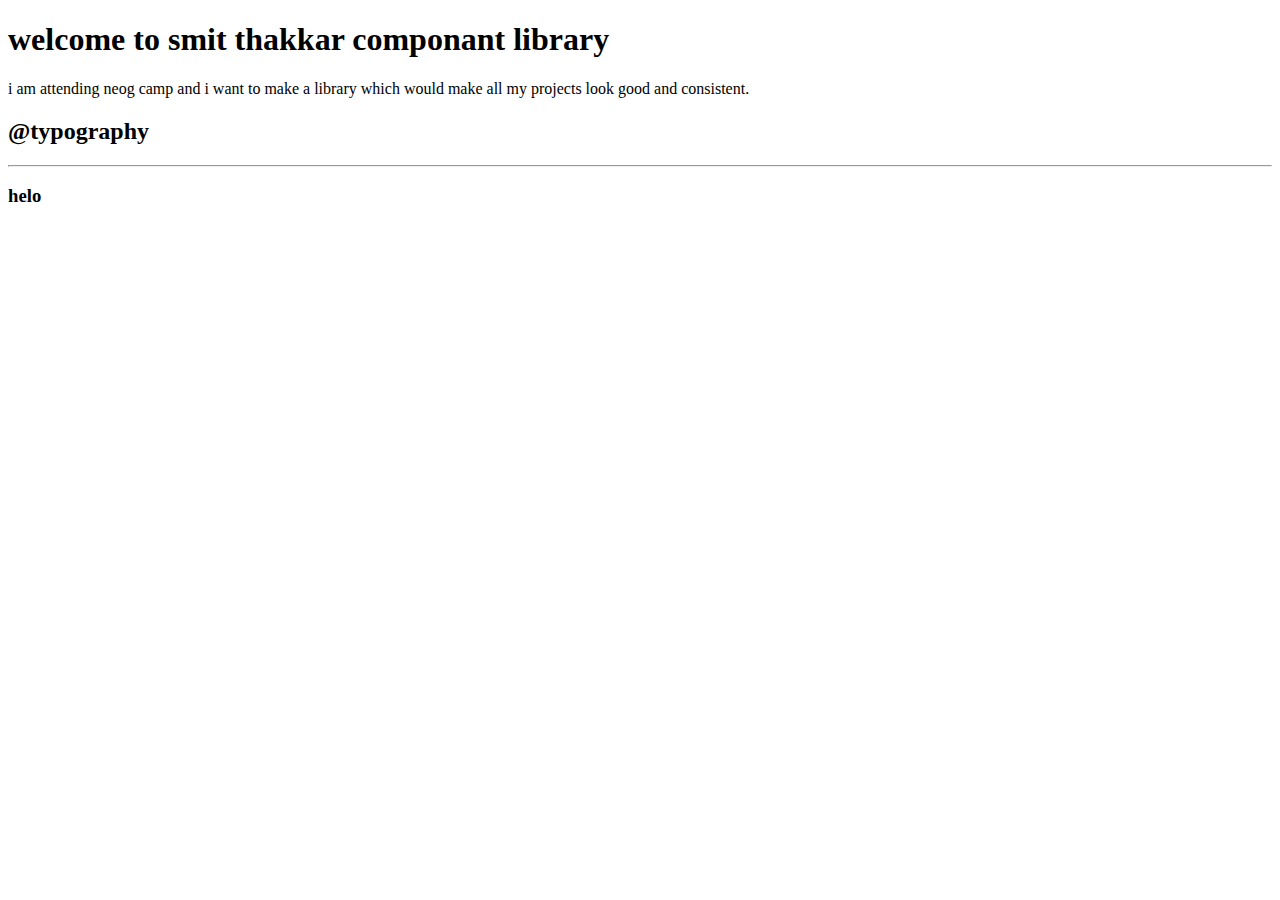
==== index.html @ d89aff92 "html-css" ====
<!DOCTYPE html>
<html lang="en">
<head>
    <meta charset="UTF-8">
    <meta name="viewport" content="width=device-width, initial-scale=1.0">
    <title>componant library</title>
</head>
<body>
    <h1> welcome to smit thakkar componant library</h1>
 
    <p>i am attending neog camp and i want to make a library which would make all my projects look good and consistent.</p>
<h2>@typography</h2>
<hr>
<section>
    <h3>helo</h3>
</section>

</body>
</html>
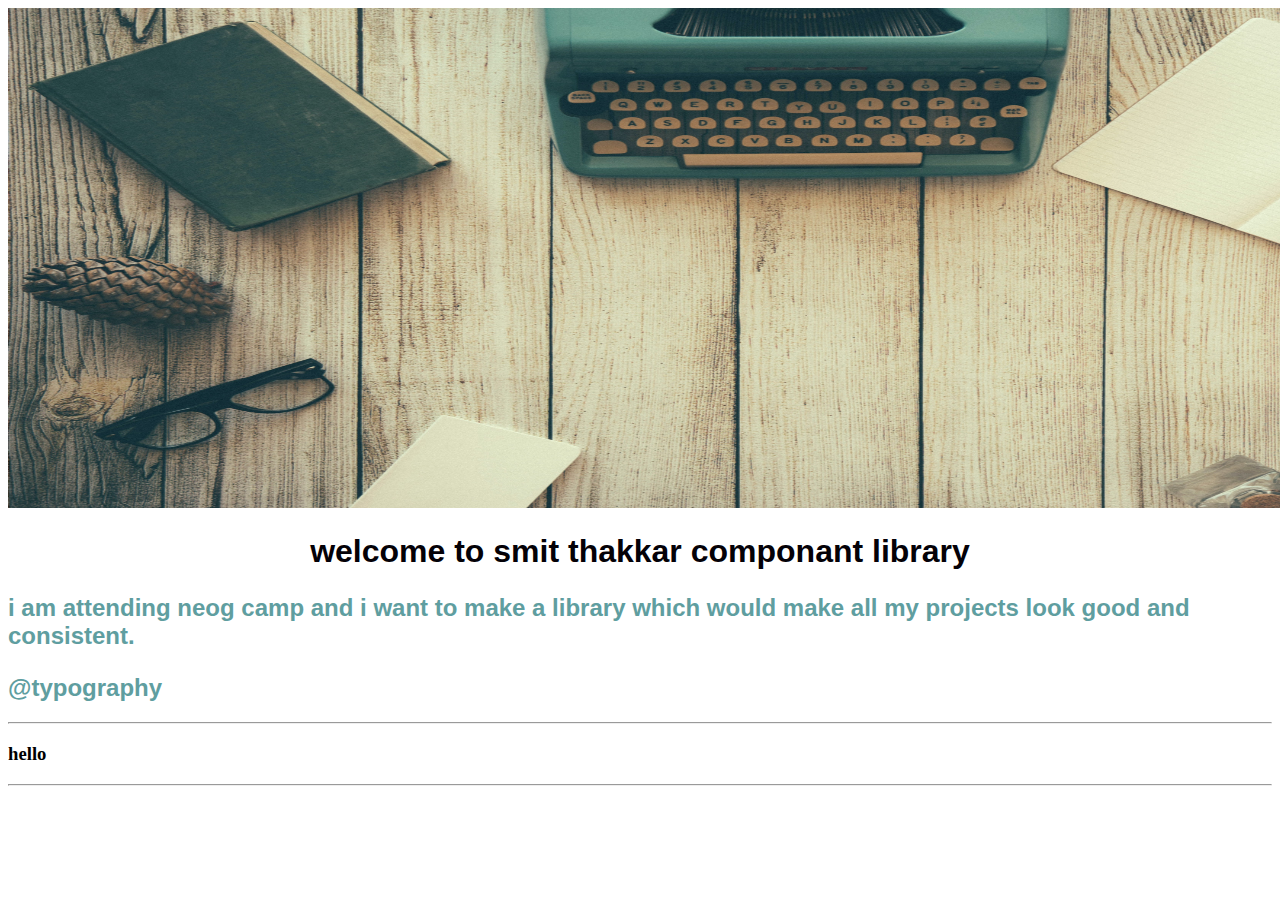
==== commit bc91b3fc: "add : css" ====
--- a/index.html
+++ b/index.html
@@ -4,16 +4,22 @@
     <meta charset="UTF-8">
     <meta name="viewport" content="width=device-width, initial-scale=1.0">
     <title>componant library</title>
+    <link href="style.css" rel = "stylesheet">
 </head>
+<img src = com.jpg  height="500 px" width="1525px" />
 <body>
-    <h1> welcome to smit thakkar componant library</h1>
+    <center><h1> welcome to smit thakkar componant library</h1></center>
  
-    <p>i am attending neog camp and i want to make a library which would make all my projects look good and consistent.</p>
+    <h2><p>i am attending neog camp and i want to make a library which would make all my projects look good and consistent.</h2></p>
 <h2>@typography</h2>
 <hr>
 <section>
-    <h3>helo</h3>
+    <h3>hello</h3>
+
+
 </section>
+<hr>
+
 
 </body>
 </html>--- a/style.css
+++ b/style.css
@@ -0,0 +1,14 @@
+h1{
+    color: rgb(4, 1, 7);
+    font-family: -apple-system, BlinkMacSystemFont, 'Segoe UI', Roboto, Oxygen, Ubuntu, Cantarell, 'Open Sans', 'Helvetica Neue', sans-serif;
+}
+h2
+{
+    color: cadetblue;
+    text-shadow: darkblue;
+    font-family: 'Trebuchet MS', 'Lucida Sans Unicode', 'Lucida Grande', 'Lucida Sans', Arial, sans-serif;
+}
+p
+{
+    font-family: 'Trebuchet MS', 'Lucida Sans Unicode', 'Lucida Grande', 'Lucida Sans', Arial, sans-serif;
+}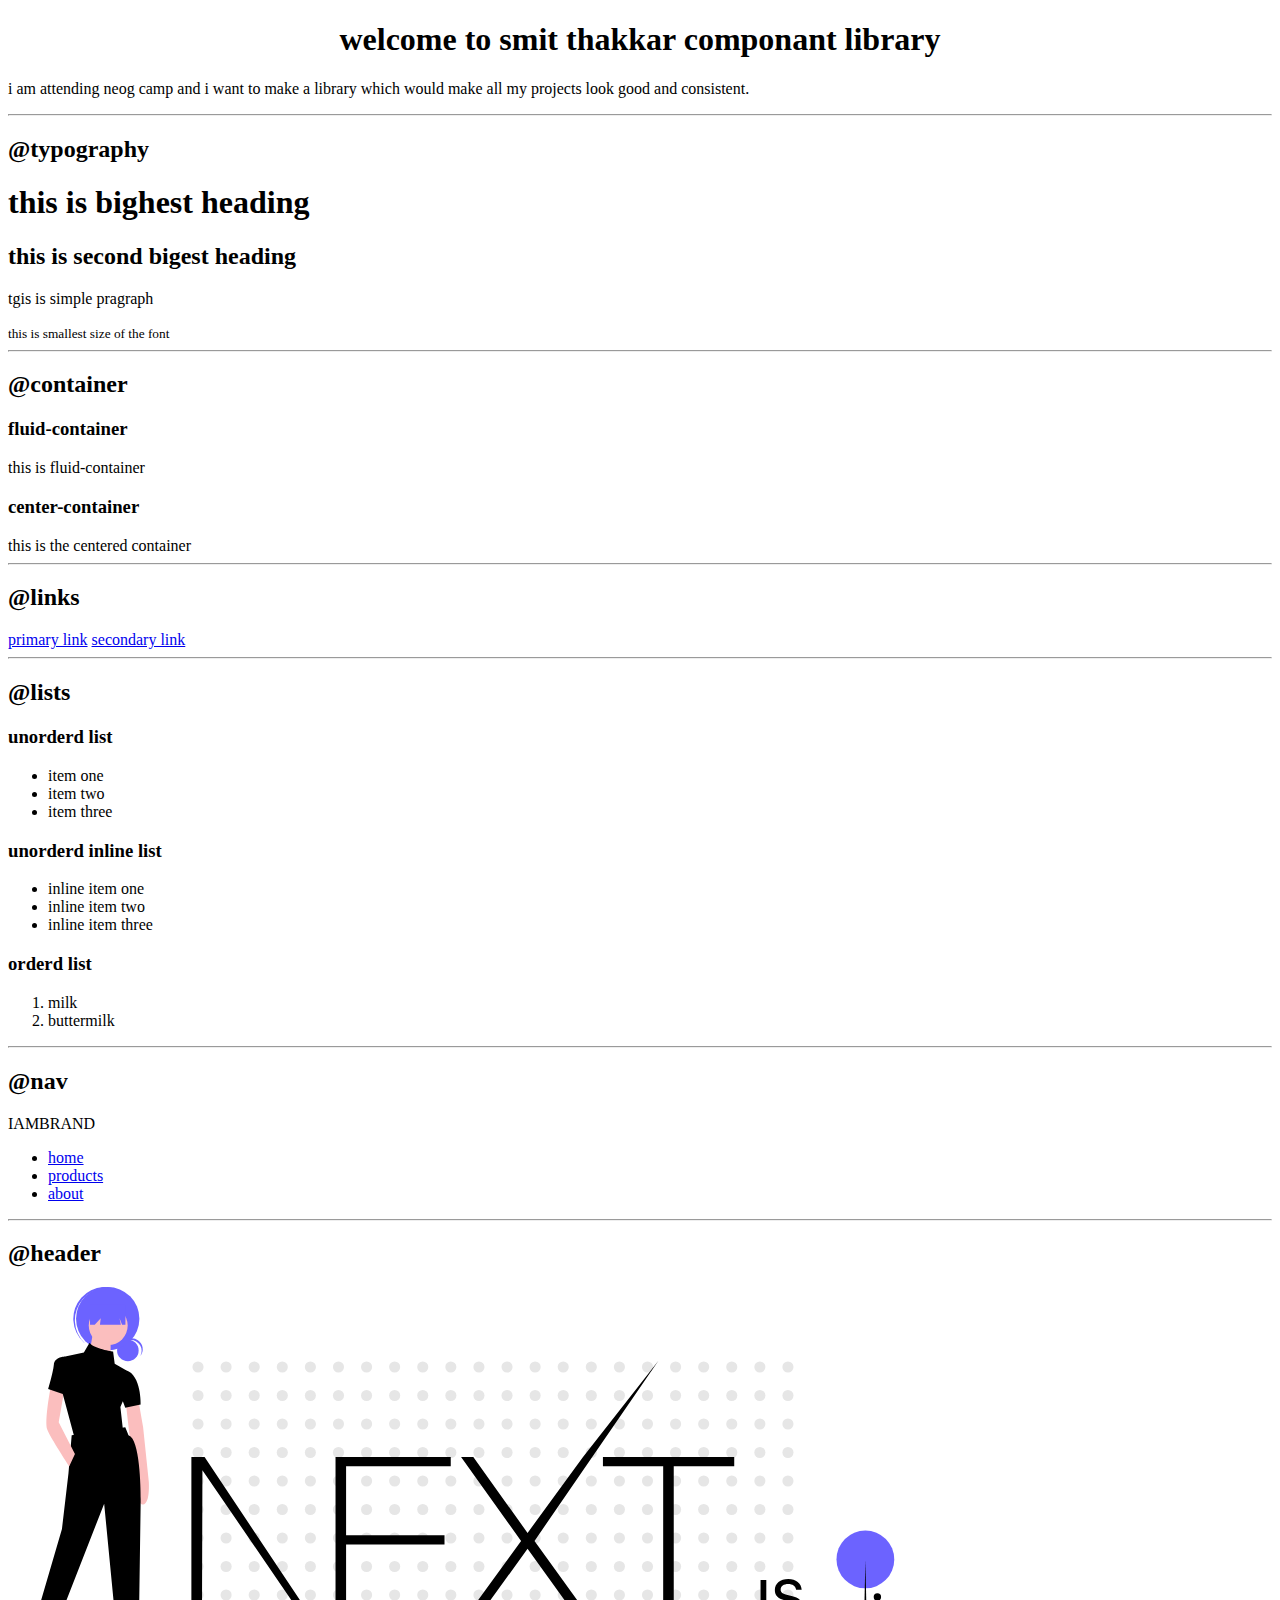
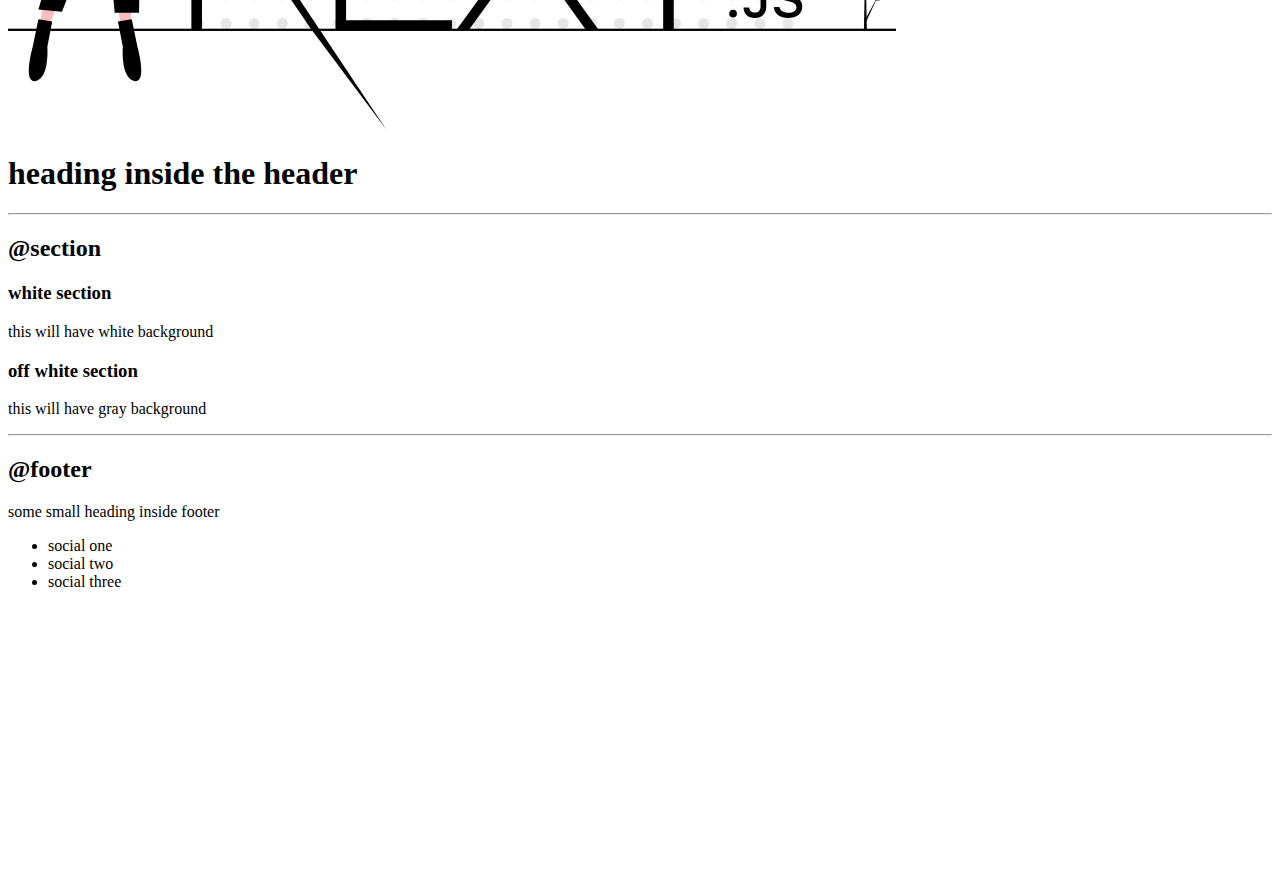
==== commit 420be457: "add : htmlelement" ====
--- a/index.html
+++ b/index.html
@@ -6,20 +6,95 @@
     <title>componant library</title>
     <link href="style.css" rel = "stylesheet">
 </head>
-<img src = com.jpg  height="500 px" width="1525px" />
+
 <body>
     <center><h1> welcome to smit thakkar componant library</h1></center>
  
-    <h2><p>i am attending neog camp and i want to make a library which would make all my projects look good and consistent.</h2></p>
+    <p>i am attending neog camp and i want to make a library which would make all my projects look good and consistent.</p>
+
+    <hr>
 <h2>@typography</h2>
+<h1> this is bighest heading</h1>
+<h2> this is second bigest heading</h2>
+<p> tgis is simple pragraph</p>
+<small> this is smallest size of the font </small>
 <hr>
+<h2>@container</h2>
+<h3>fluid-container</h3>
+<div>this is fluid-container</div>
+
+<h3>center-container</h3>
+<div>this is the centered container</div>
+
+<hr>
+<h2>@links</h2>
+<a href="/">primary link</a>
+<a href="/">secondary link</a>
+<hr>
+<h2>@lists</h2>
+<h3>unorderd list</h3>
+<ul>
+    <li>item one</li>
+    <li>item two</li>
+    <li>item three</li>
+</ul>
+<h3>unorderd inline list</h3>
+<ul>
+    <li>inline item one</li>
+    <li>inline item two</li>
+    <li>inline item three</li>
+</ul>
+<h3>orderd list</h3>
+<ol>
+    <li>milk</li>
+    <li>buttermilk</li>
+</ol>
+<hr>
+<h2>@nav</h2>
+<nav>
+    <div>IAMBRAND</div>
+    <UL>
+        <li>
+            <a href="/">home</a>
+        </li>
+        <li>
+            <a href="/">products</a>
+        </li>
+        <li>
+            <a href="/">about</a>
+        </li>
+    </UL>
+</nav>
+<hr>
+<h2>@header</h2>
+<header>
+    <img src="images/logo.svg">
+    <h1>heading inside the header</h1>
+</header>
+<hr>
+<h2>@section</h2>
 <section>
-    <h3>hello</h3>
 
+    <h3>white section</h3>
+    <p>this will have white background</p>
+</section>
 
+<section>
+
+    <h3>off white section</h3>
+    <p>this will have gray background</p>
 </section>
 <hr>
-
+<h2>@footer</h2>
+<footer>
+    <div>some small heading inside footer</div>
+    <ul>
+        <li>social one</li>
+        <li>social two</li>
+        <li>social three</li>
+    </ul>
+</footer>
+<div style="height: 30vh;"></div>
 
 </body>
 </html>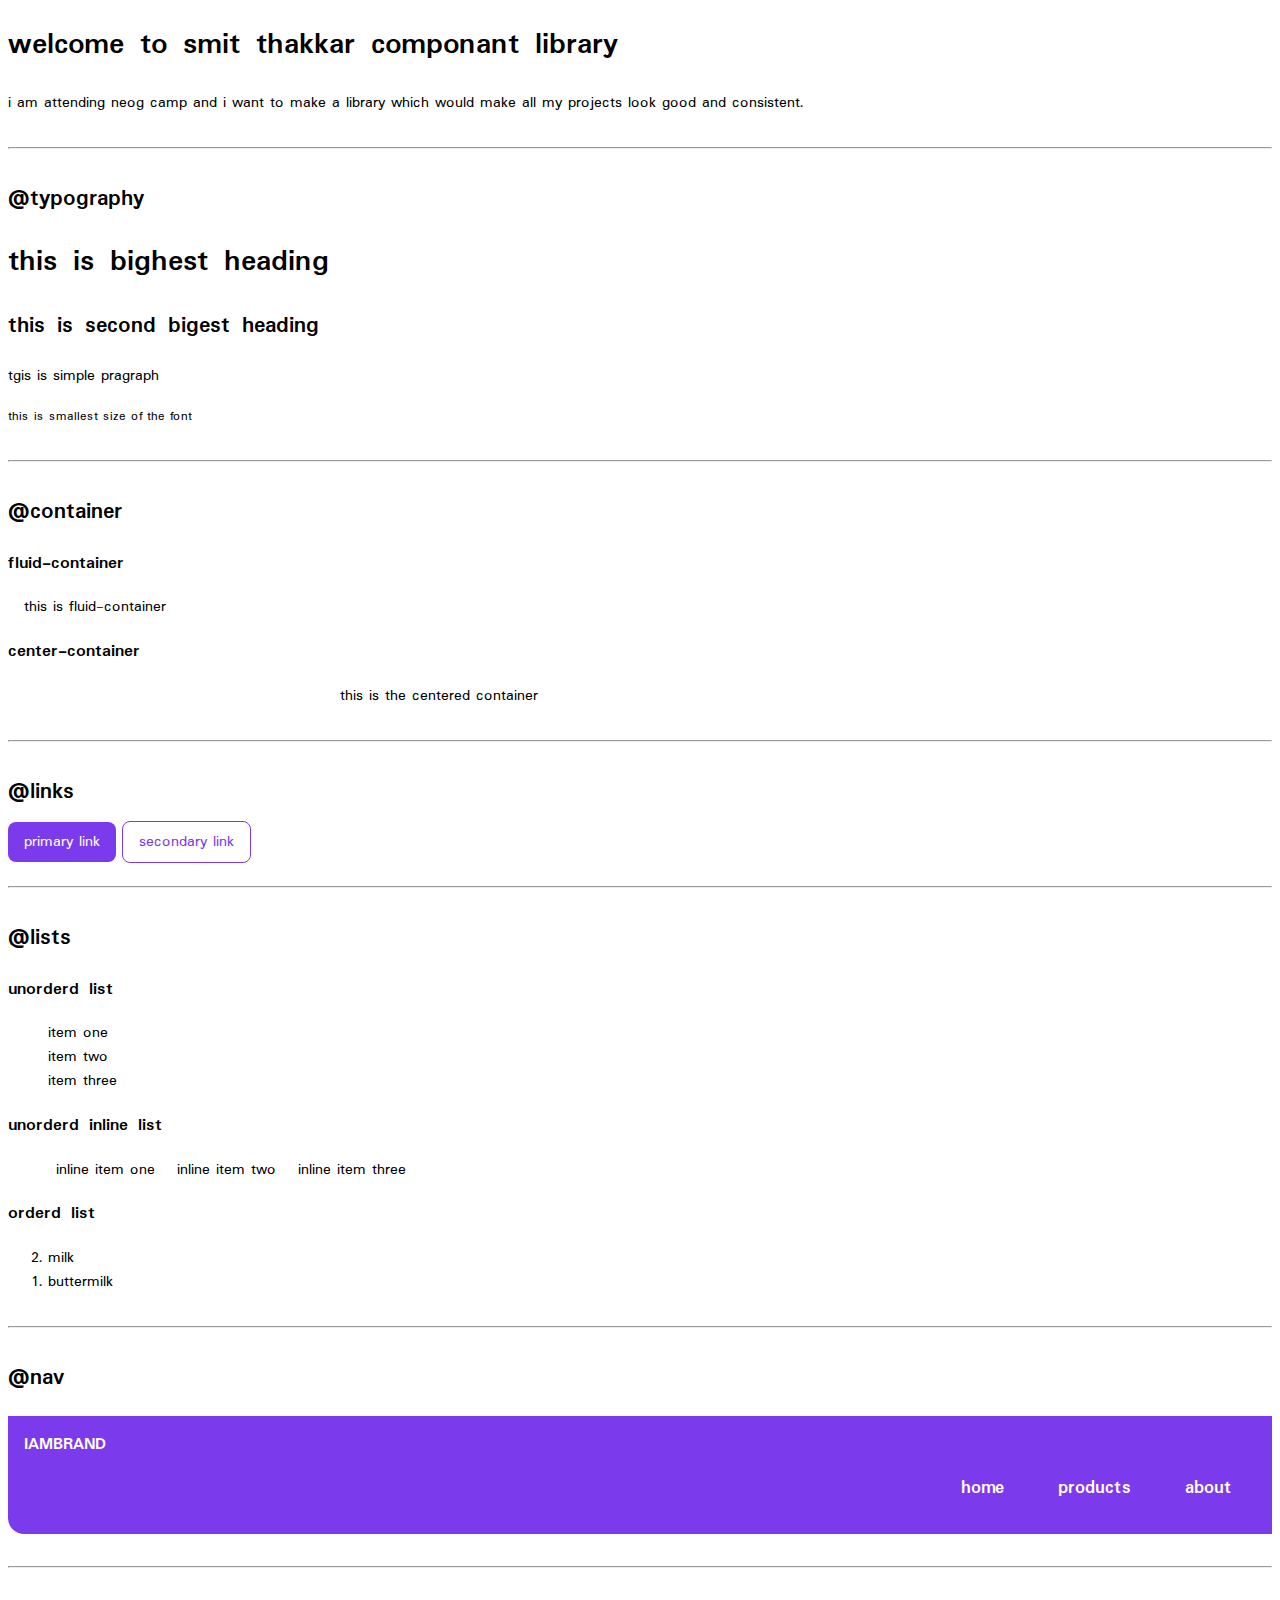
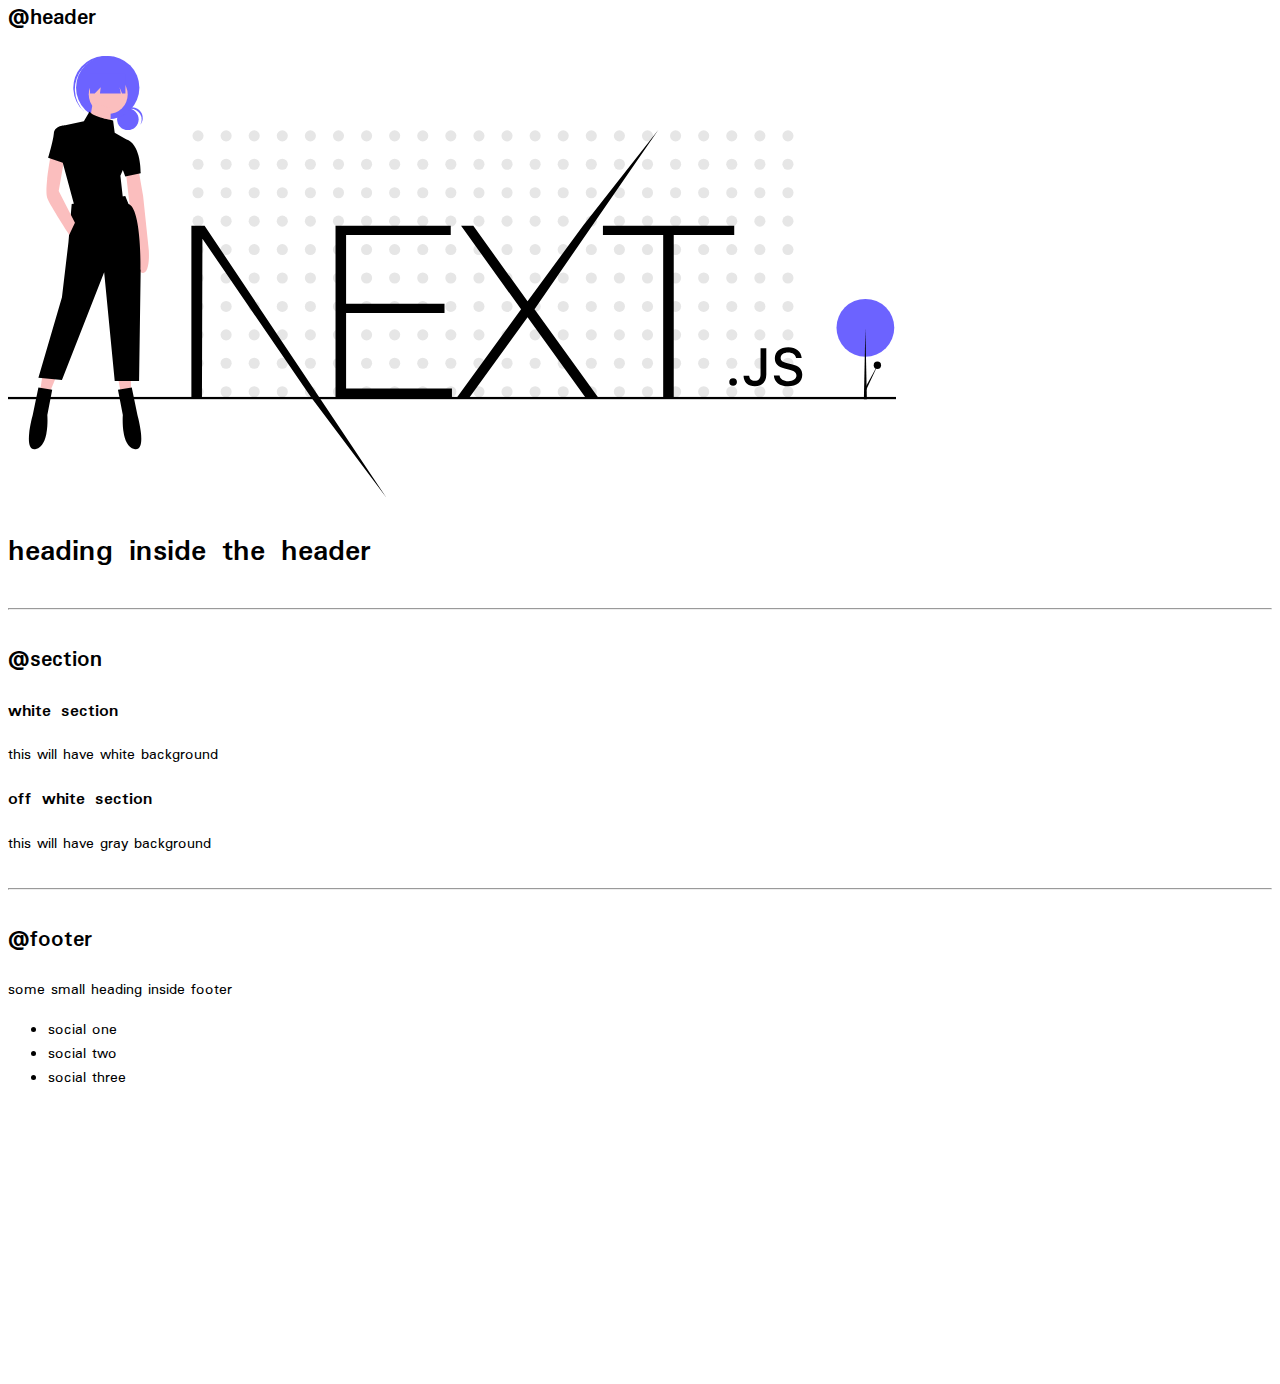
==== commit f9f82cc2: "navigation" ====
--- a/index.html
+++ b/index.html
@@ -8,7 +8,7 @@
 </head>
 
 <body>
-    <center><h1> welcome to smit thakkar componant library</h1></center>
+    <h1> welcome to smit thakkar componant library</h1>
  
     <p>i am attending neog camp and i want to make a library which would make all my projects look good and consistent.</p>
 
@@ -21,47 +21,47 @@
 <hr>
 <h2>@container</h2>
 <h3>fluid-container</h3>
-<div>this is fluid-container</div>
+<div class="container">this is fluid-container</div>
 
 <h3>center-container</h3>
-<div>this is the centered container</div>
+<div class="container container-center">this is the centered container</div>
 
 <hr>
 <h2>@links</h2>
-<a href="/">primary link</a>
-<a href="/">secondary link</a>
+<a class ="link primary-link " href="/">primary link</a>
+<a class="link secondary-link" href="/">secondary link</a>
 <hr>
 <h2>@lists</h2>
 <h3>unorderd list</h3>
-<ul>
+<ul class="non-bullet">
     <li>item one</li>
     <li>item two</li>
     <li>item three</li>
 </ul>
 <h3>unorderd inline list</h3>
-<ul>
-    <li>inline item one</li>
-    <li>inline item two</li>
-    <li>inline item three</li>
+<ul class="non-bullet">
+    <li class="list-item-inline">inline item one</li>
+    <li class="list-item-inline">inline item two</li>
+    <li class="list-item-inline">inline item three</li>
 </ul>
 <h3>orderd list</h3>
-<ol>
+<ol reversed>
     <li>milk</li>
     <li>buttermilk</li>
 </ol>
 <hr>
 <h2>@nav</h2>
-<nav>
-    <div>IAMBRAND</div>
-    <UL>
-        <li>
-            <a href="/">home</a>
+<nav class="navigation container">
+    <div class="nav-brand">IAMBRAND</div>
+    <UL class="non-bullet nav-pills">
+        <li class="list-item-inline ">
+            <a class="link link-active  "href="/"> home</a>
         </li>
-        <li>
-            <a href="/">products</a>
+        <li class="list-item-inline">
+            <a class="link link-active"href="/">products</a>
         </li>
-        <li>
-            <a href="/">about</a>
+        <li class="list-item-inline"> 
+            <a class = "link link-active"href="/">about</a>
         </li>
     </UL>
 </nav>
--- a/style.css
+++ b/style.css
@@ -0,0 +1,80 @@
+@import url('https://fonts.googleapis.com/css2?family=Padauk:wght@700&display=swap');
+:root
+{
+    --primary-color : #7C3AED;
+}
+body
+{
+    font-family: 'Padauk', sans-serif;
+}
+/** container **/
+.container
+{
+    padding-left: 1rem;
+    padding-right:1rem;
+}
+.container-center
+{
+    max-width: 600px;
+    margin: auto;
+}
+/* link */
+
+.link{
+    text-decoration: none;
+    padding: 0.5rem 1rem;
+
+}
+.primary-link
+{
+    background-color : var(--primary-color);
+    border-radius: 00.5rem;
+    color :white;
+   
+}
+.secondary-link
+{   color : var(--primary-color);
+    border-radius: 0.5rem;
+
+    border : 1px solid var(--primary-color);
+
+}
+hr
+{
+    margin: 2rem 0rem;
+}
+/** list **/
+.non-bullet{
+    list-style: none;
+}
+.list-item-inline
+{
+    display: inline;
+    padding: 0rem 0.5rem;
+}
+/* navigation */
+.navigation 
+{
+    background-color: var(--primary-color);
+    color: white;
+    padding: 1rem;
+    border-bottom-left-radius: 1rem;
+
+}
+.navigation .link
+{
+    color : white;
+}
+.navigation .nav-pills
+{
+    text-align: right;
+}
+.navigation .nav-brand{
+    font-weight: bold;
+    font-size: 1.1rem;
+}
+.navigation .link-active
+{
+    font-weight: bold;
+    font-size: 1.2rem;
+}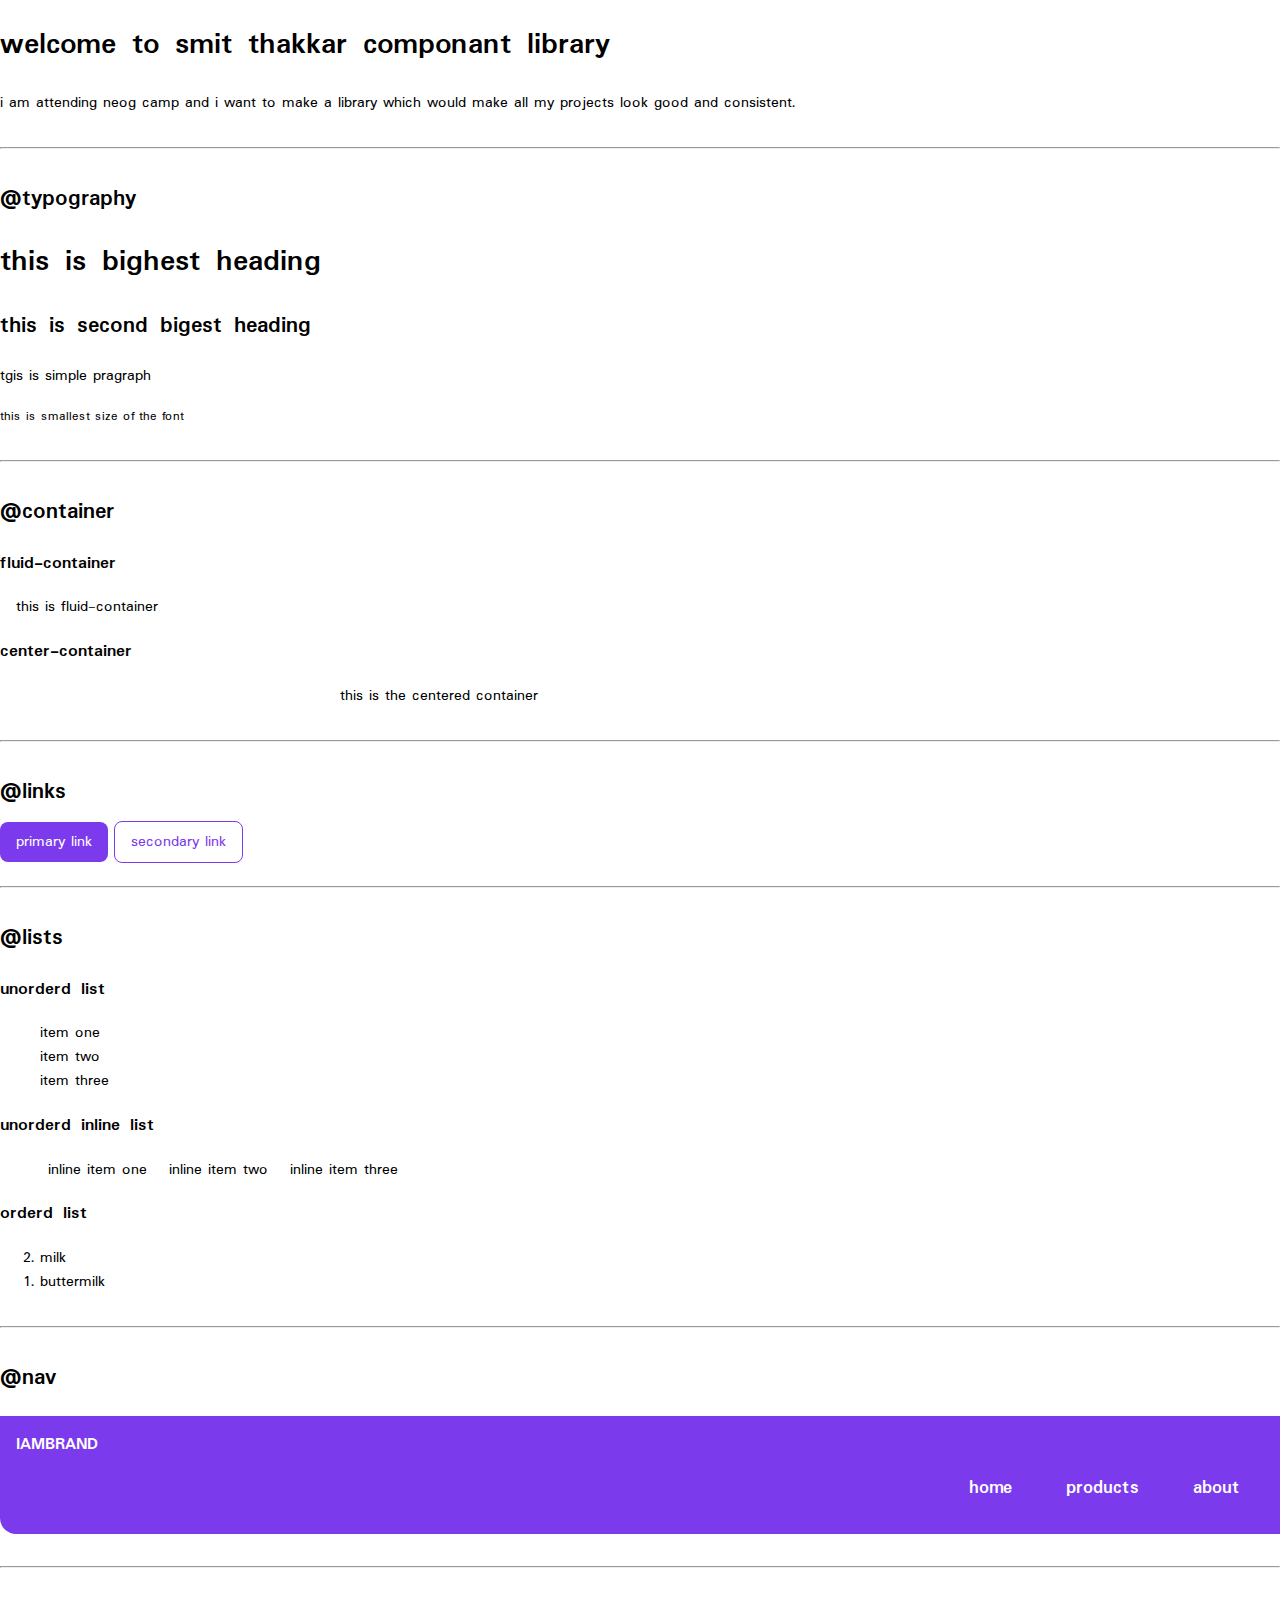
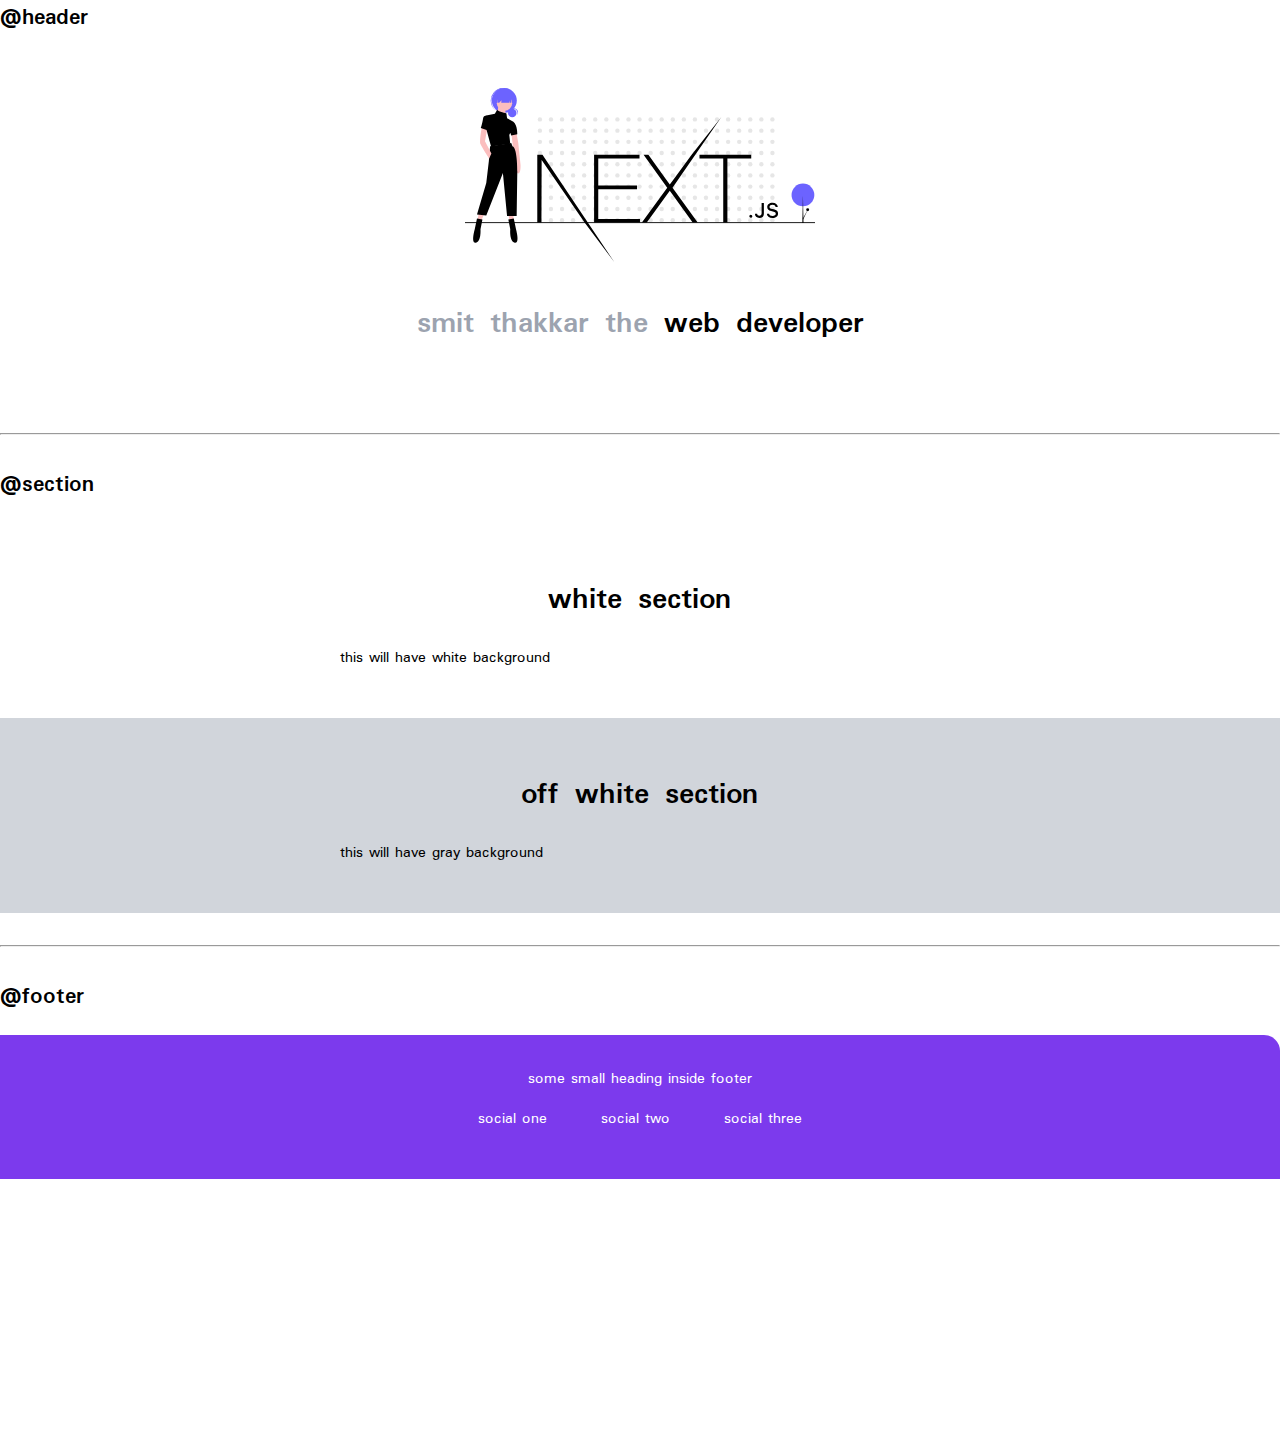
==== commit 61a5b379: "done : componant library" ====
--- a/index.html
+++ b/index.html
@@ -67,31 +67,34 @@
 </nav>
 <hr>
 <h2>@header</h2>
-<header>
-    <img src="images/logo.svg">
-    <h1>heading inside the header</h1>
+<header class="hero">
+    <img class ="hero-image"
+    src="images/logo.svg">
+    <h1 class="hero-heading">smit thakkar the <span class="heading-inverted" > web developer</span></h1>
 </header>
 <hr>
 <h2>@section</h2>
-<section>
-
-    <h3>white section</h3>
+<section class="section">
+<div class="container-center">
+    <h1>white section</h1>
     <p>this will have white background</p>
+</div>
 </section>
 
-<section>
-
-    <h3>off white section</h3>
+<section class ="section ow">
+<div class="container-center">
+    <h1>off white section</h1>
     <p>this will have gray background</p>
+</div>
 </section>
 <hr>
 <h2>@footer</h2>
-<footer>
-    <div>some small heading inside footer</div>
-    <ul>
-        <li>social one</li>
-        <li>social two</li>
-        <li>social three</li>
+<footer class ="footer">
+    <div class ="footer-header">some small heading inside footer</div>
+    <ul class = "social-links non-bullet">
+        <li class="list-item-inline"><a class="link" href="/">social one</a></li>
+        <li class="list-item-inline"><a class="link"href="/">social two</a></li>
+        <li class="list-item-inline"><a class ="link"href="/">social three</a></li>
     </ul>
 </footer>
 <div style="height: 30vh;"></div>
--- a/style.css
+++ b/style.css
@@ -2,10 +2,13 @@
 :root
 {
     --primary-color : #7C3AED;
+    --dark-gray : #9CA3AF;
+    --off-white :#D1D5DB;
 }
 body
 {
     font-family: 'Padauk', sans-serif;
+    margin: 0px;
 }
 /** container **/
 .container
@@ -77,4 +80,60 @@
 {
     font-weight: bold;
     font-size: 1.2rem;
+}
+/**header**/
+.hero
+{
+    padding : 2rem;
+}
+.hero .hero-image 
+{
+    max-width: 350px;
+    display :block;
+    margin: auto;
+}
+.hero .hero-heading
+{
+    padding-top: 1rem;
+  text-align: center;
+  color: var(--dark-gray);
+  
+}
+.hero .hero-heading .heading-inverted
+{
+   color :black;
+
+}
+/**section**/
+.section
+{
+    padding :2rem;
+}
+.section h1 
+{
+    text-align: center;
+ 
+
+}
+.ow 
+{
+    background-color: var(--off-white);
+}
+/** footer **/
+.footer
+{
+    background-color: var(--primary-color);
+    padding :2rem 1rem ;
+    text-align: center;
+    color: white;
+    border-top-right-radius: 1rem;
+
+}
+.footer .link 
+{
+    color : white;
+}
+.footer ul
+{
+    padding-inline-start: 0px;
 }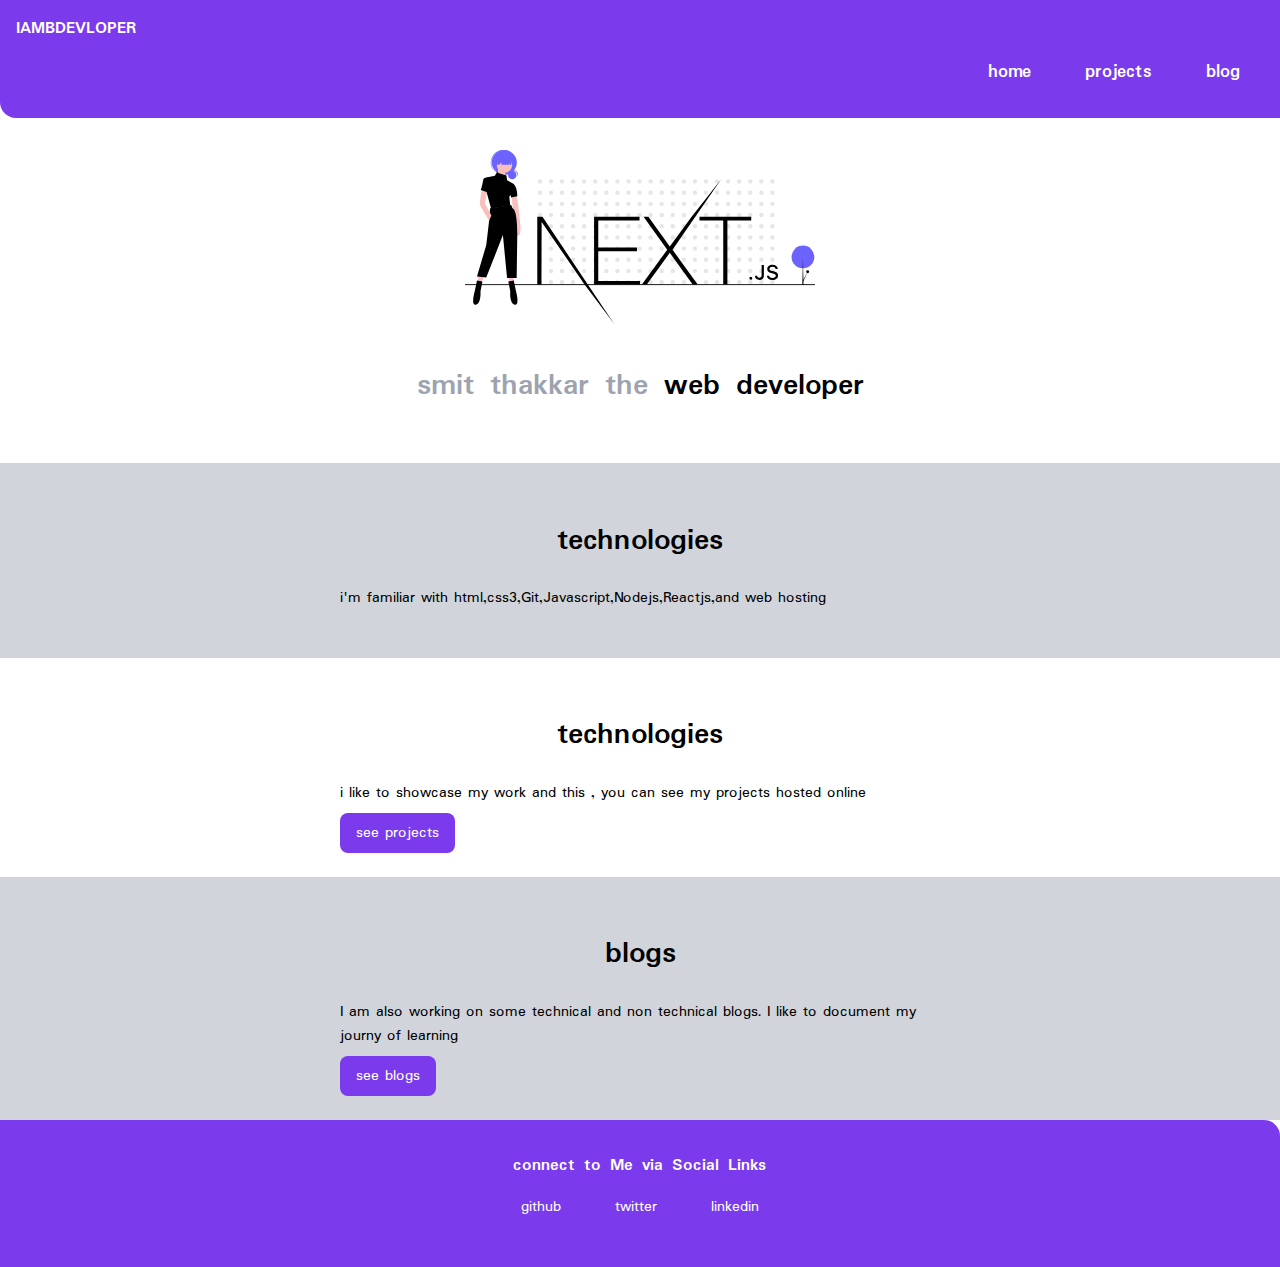
==== commit d8d4f4e9: "fix : link" ====
--- a/index.html
+++ b/index.html
@@ -3,101 +3,59 @@
 <head>
     <meta charset="UTF-8">
     <meta name="viewport" content="width=device-width, initial-scale=1.0">
-    <title>componant library</title>
-    <link href="style.css" rel = "stylesheet">
+    <title>Home | smit</title>
+   <link href="style.css" rel="stylesheet">
 </head>
-
 <body>
-    <h1> welcome to smit thakkar componant library</h1>
- 
-    <p>i am attending neog camp and i want to make a library which would make all my projects look good and consistent.</p>
-
-    <hr>
-<h2>@typography</h2>
-<h1> this is bighest heading</h1>
-<h2> this is second bigest heading</h2>
-<p> tgis is simple pragraph</p>
-<small> this is smallest size of the font </small>
-<hr>
-<h2>@container</h2>
-<h3>fluid-container</h3>
-<div class="container">this is fluid-container</div>
-
-<h3>center-container</h3>
-<div class="container container-center">this is the centered container</div>
-
-<hr>
-<h2>@links</h2>
-<a class ="link primary-link " href="/">primary link</a>
-<a class="link secondary-link" href="/">secondary link</a>
-<hr>
-<h2>@lists</h2>
-<h3>unorderd list</h3>
-<ul class="non-bullet">
-    <li>item one</li>
-    <li>item two</li>
-    <li>item three</li>
-</ul>
-<h3>unorderd inline list</h3>
-<ul class="non-bullet">
-    <li class="list-item-inline">inline item one</li>
-    <li class="list-item-inline">inline item two</li>
-    <li class="list-item-inline">inline item three</li>
-</ul>
-<h3>orderd list</h3>
-<ol reversed>
-    <li>milk</li>
-    <li>buttermilk</li>
-</ol>
-<hr>
-<h2>@nav</h2>
-<nav class="navigation container">
-    <div class="nav-brand">IAMBRAND</div>
+   <nav class="navigation container">
+    <div class="nav-brand">IAMBDEVLOPER
+        
+    </div>
     <UL class="non-bullet nav-pills">
         <li class="list-item-inline ">
             <a class="link link-active  "href="/"> home</a>
         </li>
         <li class="list-item-inline">
-            <a class="link link-active"href="/">products</a>
+            <a class="link link-active"href="project.html">projects</a>
         </li>
         <li class="list-item-inline"> 
-            <a class = "link link-active"href="/">about</a>
+            <a class = "link link-active"href="blogs.html">blog</a>
         </li>
     </UL>
 </nav>
-<hr>
-<h2>@header</h2>
 <header class="hero">
     <img class ="hero-image"
     src="images/logo.svg">
     <h1 class="hero-heading">smit thakkar the <span class="heading-inverted" > web developer</span></h1>
 </header>
-<hr>
-<h2>@section</h2>
-<section class="section">
-<div class="container-center">
-    <h1>white section</h1>
-    <p>this will have white background</p>
-</div>
-</section>
-
 <section class ="section ow">
-<div class="container-center">
-    <h1>off white section</h1>
-    <p>this will have gray background</p>
-</div>
-</section>
-<hr>
-<h2>@footer</h2>
-<footer class ="footer">
-    <div class ="footer-header">some small heading inside footer</div>
-    <ul class = "social-links non-bullet">
-        <li class="list-item-inline"><a class="link" href="/">social one</a></li>
-        <li class="list-item-inline"><a class="link"href="/">social two</a></li>
-        <li class="list-item-inline"><a class ="link"href="/">social three</a></li>
-    </ul>
-</footer>
-<div style="height: 30vh;"></div>
-
+    <div class="container container-center">
+      <h1>technologies</h1>
+        <p>i'm familiar with html,css3,Git,Javascript,Nodejs,Reactjs,and web hosting</p>
+    </div>
+    </section>
+    <section class ="section">
+    <div class="container container-center">
+        <h1>technologies</h1>
+        <p>i like to showcase my work and this , you can see my projects hosted online  </p>
+        <a class ="link primary-link " href="project.html">see projects</a>
+    </div>
+    
+    </section>
+    <section class ="section ow">
+        <div class="container container-center">
+          <h1>blogs</h1>
+            <p>I am also working on some technical and non technical blogs. I like to document my journy of learning </p>
+            <a class ="link primary-link " href="blogs.html">see blogs</a>
+        </div>
+        </section>
+        <footer class ="footer">
+            <div class ="footer-header">connect to Me via Social Links </div>
+            <ul class = "social-links non-bullet">
+                <li class="list-item-inline"><a class="link" href="https://github.com/smit312/">github</a></li>
+                <li class="list-item-inline"><a class="link"href="https://twitter.com/smitthakkar31">twitter</a></li>
+                <li class="list-item-inline"><a class ="link"href="https://www.linkedin.com/in/smit-thakkar-024b8318b/">linkedin</a></li>
+            </ul>
+        </footer>
 </body>
 </html>--- a/style.css
+++ b/style.css
@@ -24,8 +24,11 @@
 /* link */
 
 .link{
+    box-sizing: border-box;
     text-decoration: none;
     padding: 0.5rem 1rem;
+    margin-top: 1rem;
+    margin-bottom: 1rem;
 
 }
 .primary-link
@@ -129,6 +132,10 @@
     border-top-right-radius: 1rem;
 
 }
+.footer .footer-header{
+    font-weight: bold;
+    font-size: large;
+}
 .footer .link 
 {
     color : white;
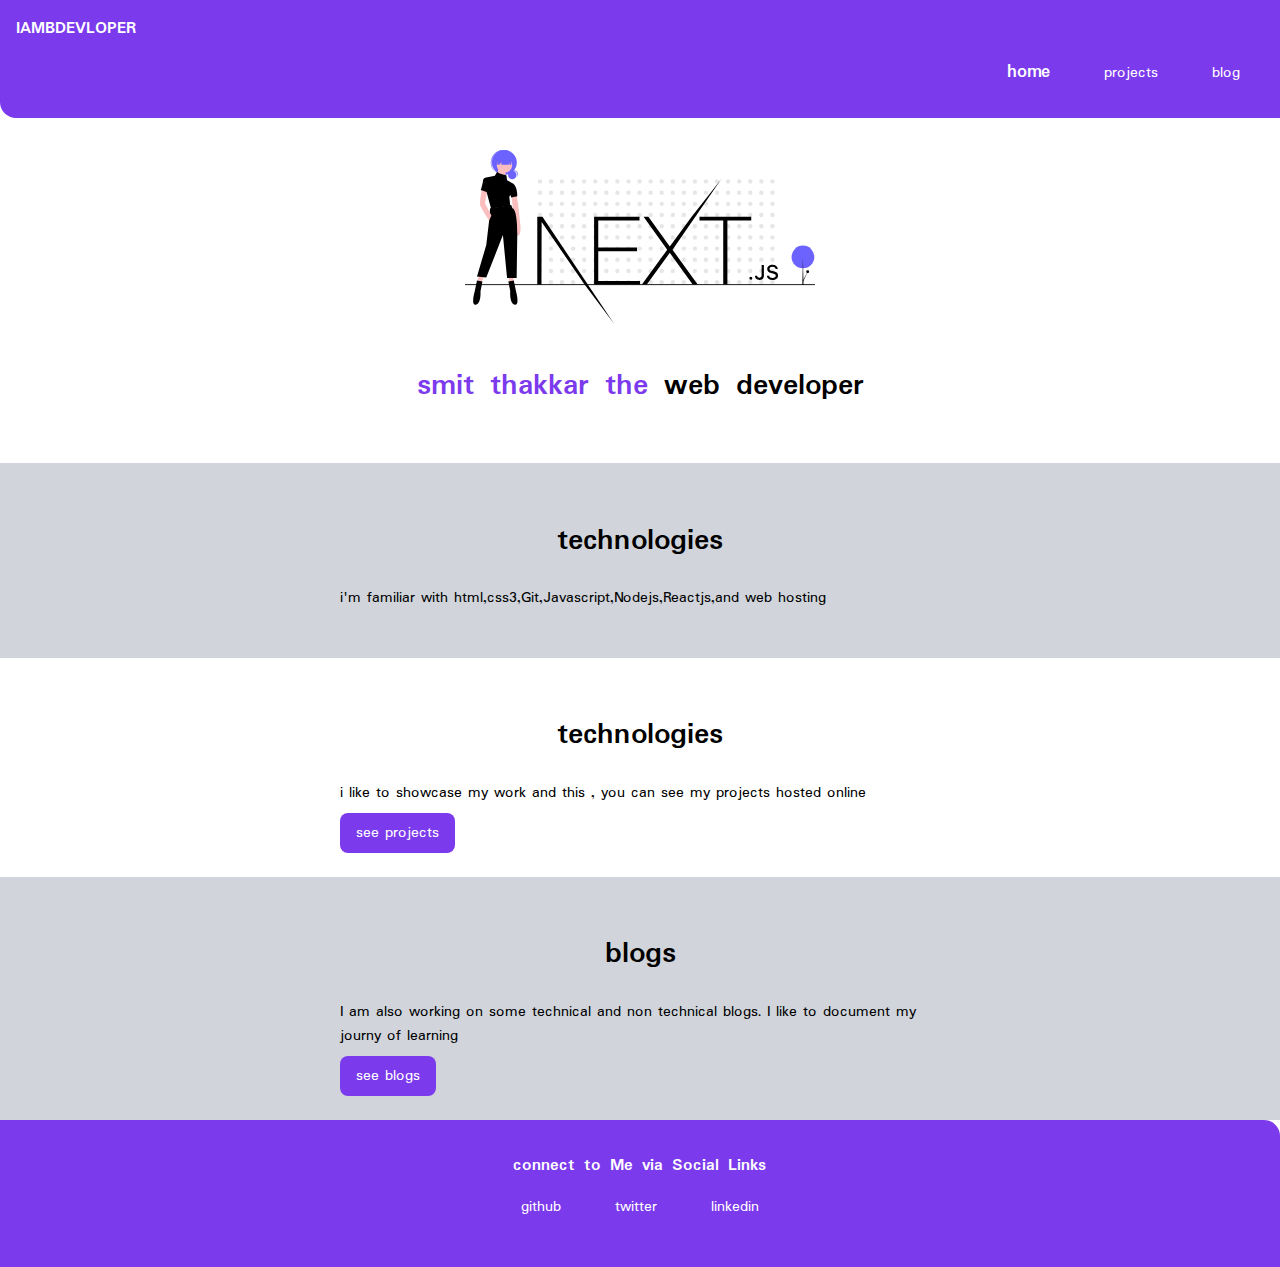
==== commit 9526cc9a: "some fix" ====
--- a/index.html
+++ b/index.html
@@ -5,6 +5,8 @@
     <meta name="viewport" content="width=device-width, initial-scale=1.0">
     <title>Home | smit</title>
    <link href="style.css" rel="stylesheet">
+   <!-- Add icon library -->
+<link rel="stylesheet" href="https://cdnjs.cloudflare.com/ajax/libs/font-awesome/4.7.0/css/font-awesome.min.css">
 </head>
 <body>
    <nav class="navigation container">
@@ -16,10 +18,10 @@
             <a class="link link-active  "href="/"> home</a>
         </li>
         <li class="list-item-inline">
-            <a class="link link-active"href="project.html">projects</a>
+            <a class="link"href="project.html">projects</a>
         </li>
         <li class="list-item-inline"> 
-            <a class = "link link-active"href="blogs.html">blog</a>
+            <a class = "link "href="blogs.html">blog</a>
         </li>
     </UL>
 </nav>
@@ -56,6 +58,7 @@
                 <li class="list-item-inline"><a class="link"href="https://twitter.com/smitthakkar31">twitter</a></li>
                 <li class="list-item-inline"><a class ="link"href="https://www.linkedin.com/in/smit-thakkar-024b8318b/">linkedin</a></li>
             </ul>
+           
         </footer>
 </body>
 </html>--- a/style.css
+++ b/style.css
@@ -36,6 +36,7 @@
     background-color : var(--primary-color);
     border-radius: 00.5rem;
     color :white;
+    
    
 }
 .secondary-link
@@ -99,7 +100,7 @@
 {
     padding-top: 1rem;
   text-align: center;
-  color: var(--dark-gray);
+  color: var(--primary-color);
   
 }
 .hero .hero-heading .heading-inverted
@@ -143,4 +144,5 @@
 .footer ul
 {
     padding-inline-start: 0px;
-}+}
+
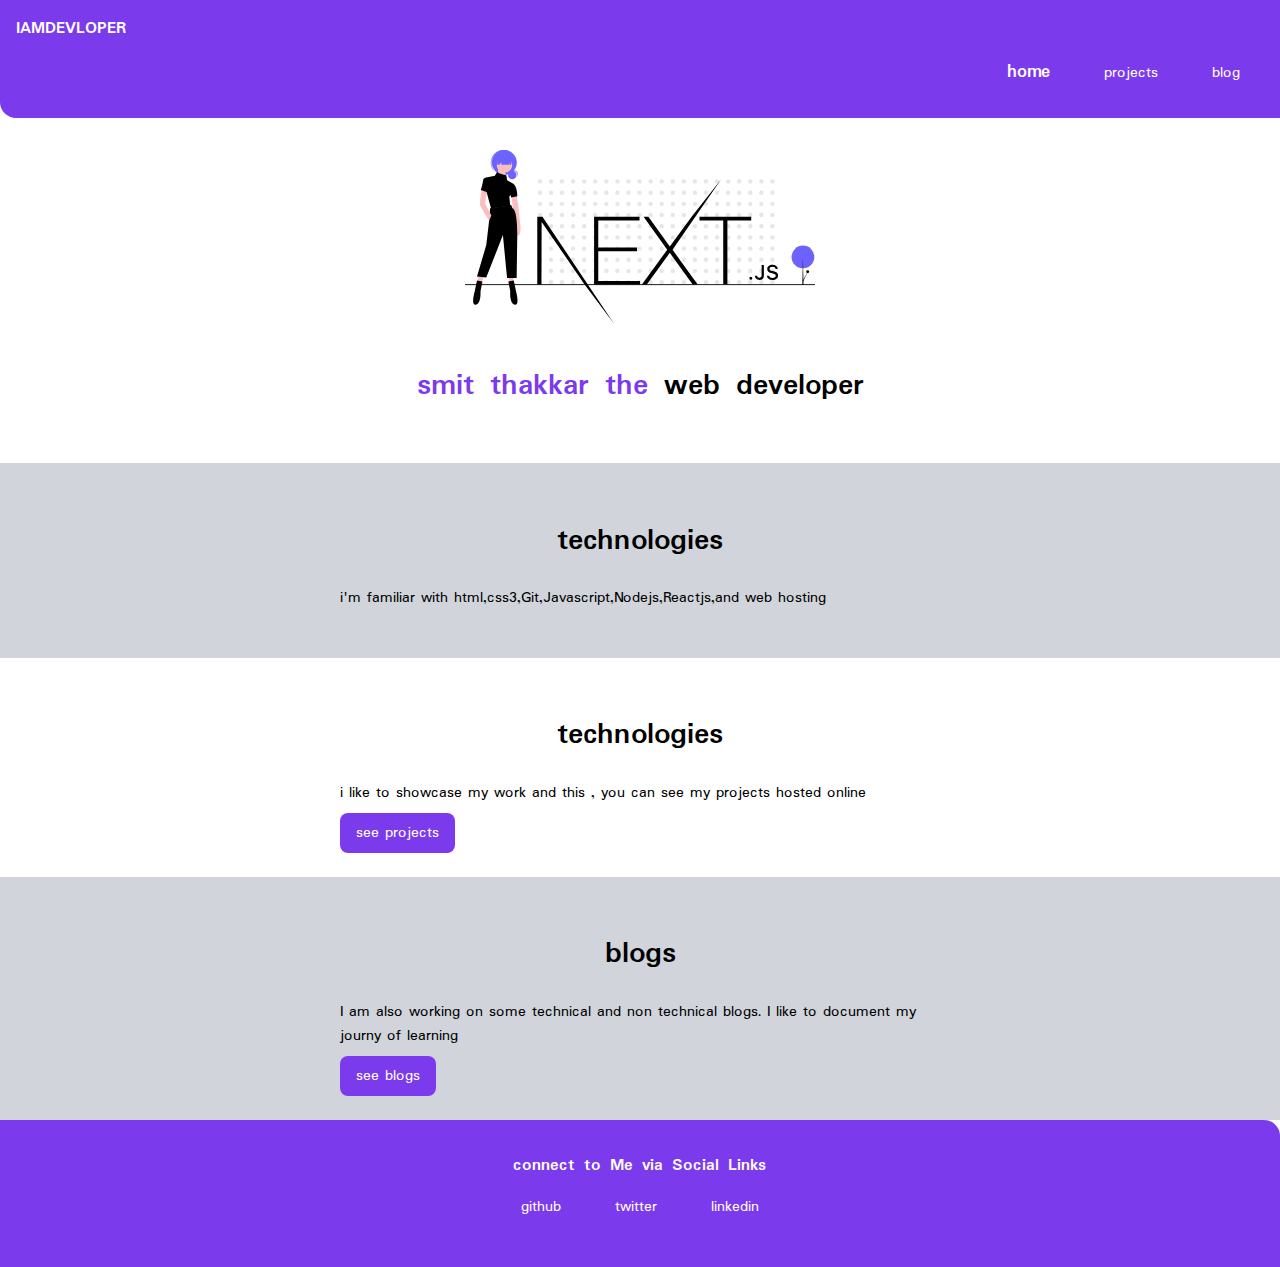
==== commit 6be9d329: "fix : some code" ====
--- a/index.html
+++ b/index.html
@@ -10,7 +10,7 @@
 </head>
 <body>
    <nav class="navigation container">
-    <div class="nav-brand">IAMBDEVLOPER
+    <div class="nav-brand">IAMDEVLOPER
         
     </div>
     <UL class="non-bullet nav-pills">
